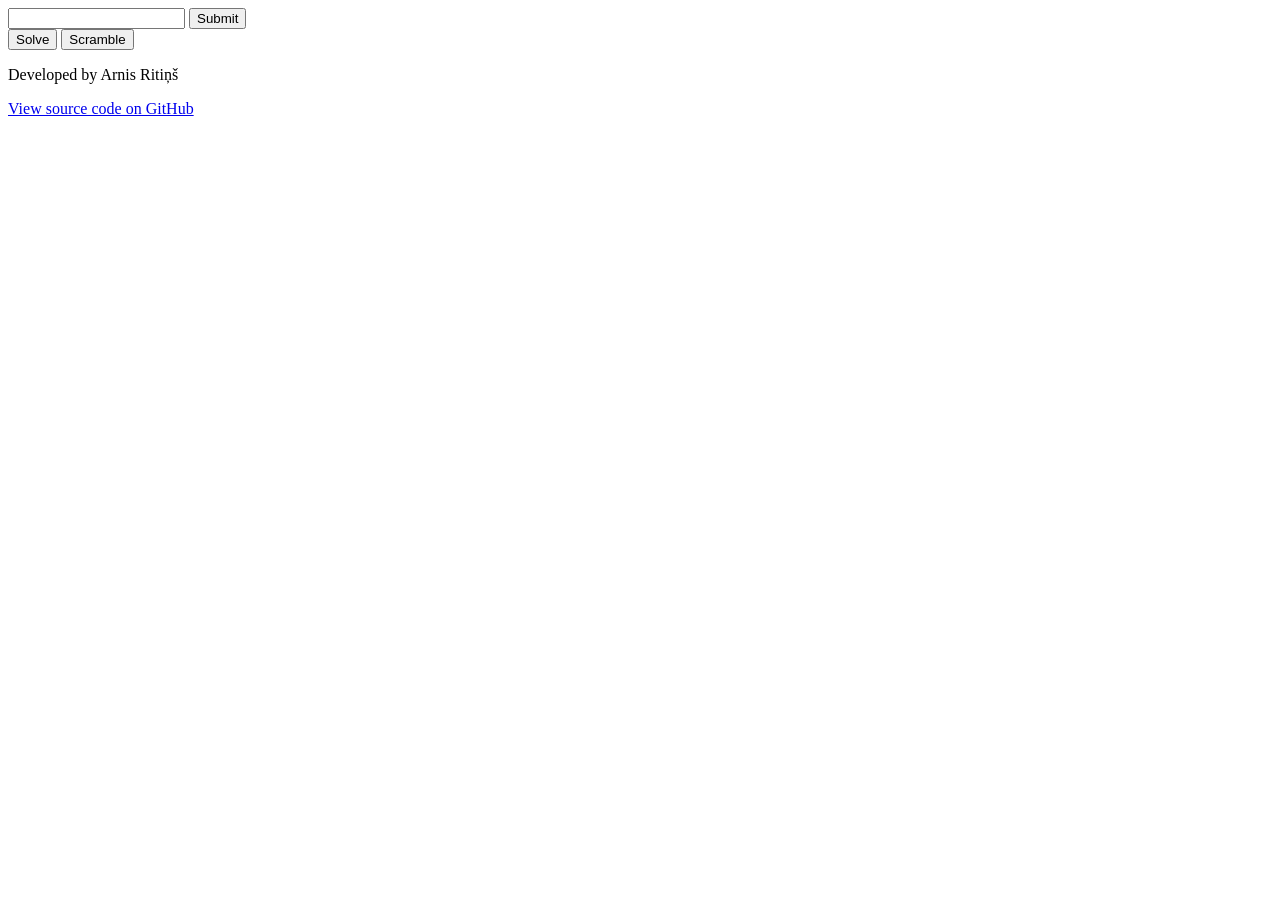
==== 8-Puzzle/index.html @ 9ca88752 "Rename files" ====
<!DOCTYPE html>
<html>
<head>
	<meta charset="utf-8">
	<title>15 Puzzle</title>
	<link rel="stylesheet" href="15-puzzle.css">
</head>
<body>
	<div id="puzzle"></div>
	<div id="text">
		<input id="number" type="text">
		<button id="submit">Submit</button>
	</div>
	<div id="controls">
		<button id="solve">Solve</button>		
		<button id="scramble">Scramble</button>
	</div>
	
	<p>Developed by Arnis Ritiņš</p>
	<p><a href="https://github.com/arnisritins/15-Puzzle">View source code on GitHub</a></p>

	<script src="15-puzzle.js"></script>
</body>
</html>
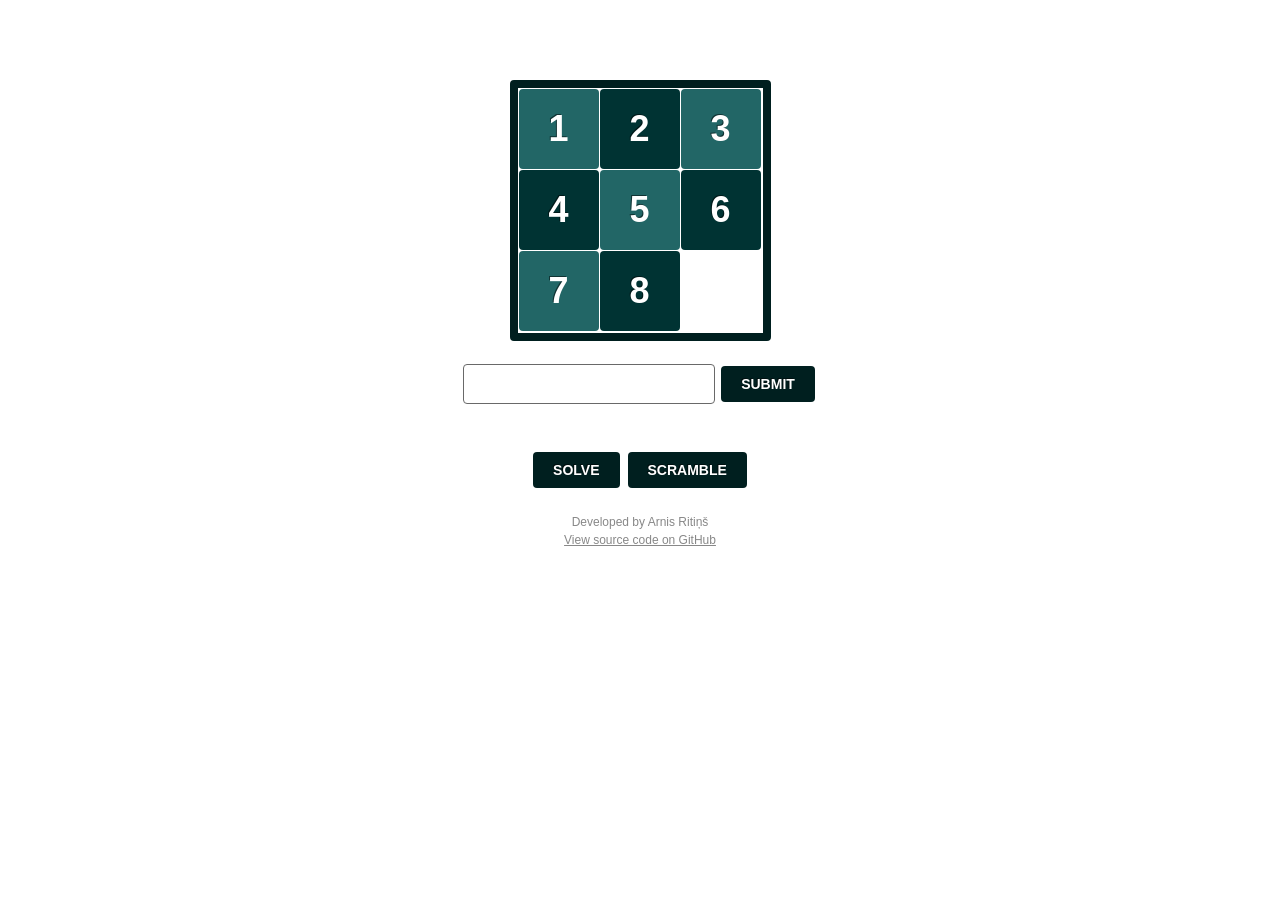
==== commit 9ae45ea9: "Changed game logic" ====
--- a/8-Puzzle/index.html
+++ b/8-Puzzle/index.html
@@ -2,8 +2,8 @@
 <html>
 <head>
 	<meta charset="utf-8">
-	<title>15 Puzzle</title>
-	<link rel="stylesheet" href="15-puzzle.css">
+	<title>8 Puzzle</title>
+	<link rel="stylesheet" href="8-puzzle.css">
 </head>
 <body>
 	<div id="puzzle"></div>
@@ -19,6 +19,6 @@
 	<p>Developed by Arnis Ritiņš</p>
 	<p><a href="https://github.com/arnisritins/15-Puzzle">View source code on GitHub</a></p>
 
-	<script src="15-puzzle.js"></script>
+	<script src="8-puzzle.js"></script>
 </body>
 </html>
--- a/8-Puzzle/8-puzzle.css
+++ b/8-Puzzle/8-puzzle.css
@@ -0,0 +1,77 @@
+::selection {background: transparent;}
+p{margin: 0; font: 12px/150% Arial; text-align: center; color: #888;}
+p a{color: #888;}
+
+#controls{text-align: center;}
+#controls button{
+	cursor: pointer;
+	outline: none;	
+	padding: 10px 20px;
+	margin: 25px 2px;
+	border: 0;
+	border-radius: 4px;
+	background: #001F1F;
+	font: bold 14px Arial;
+	text-align: center;
+	text-transform: uppercase;
+	text-shadow: -1px -1px 0 rgba(0,0,0, 0.5);
+	color: #fff;
+}
+#controls button:hover{background: #003333;}
+
+#text{text-align: center;}
+#text button{
+	cursor: pointer;
+	outline: none;	
+	padding: 10px 20px;
+	margin: 25px 2px;
+	border: 0;
+	border-radius: 4px;
+	background: #001F1F;
+	font: bold 14px Arial;
+	text-align: center;
+	text-transform: uppercase;
+	text-shadow: -1px -1px 0 rgba(0,0,0, 0.5);
+	color: #fff;
+}
+#text button:hover{background: #003333;}
+
+#text input{
+	padding: 10px 20px;
+	border: 1px solid #696969;
+	border-radius:4px;
+	font: bold 16px Arial;
+}
+
+
+#puzzle{
+	position: relative;
+	width: 245px;
+	height: 245px;
+	margin: 0 auto;
+	margin-top: 80px;
+	border: 8px solid #001F1F;
+	border-radius: 4px;
+}
+#puzzle span{
+	position: absolute;
+	display: block;
+	width: 80px;
+	height: 80px;
+	border-radius: 4px;
+}
+#puzzle span.number{
+	cursor: pointer;
+	font: bold 36px/80px Arial;
+	text-align: center;
+	text-shadow: -1px -1px 0 rgba(0,0,0, 0.5);
+	color: #fff;
+}
+#puzzle span.empty{background: transparent;}
+#puzzle span.number.light{background: #226666;}
+#puzzle span.number.dark{background: #003333;}
+
+#puzzle.animate span{
+	-webkit-transition: 0.15s left, 0.15s top;
+ 	transition: 0.15s left, 0.15s top;
+}
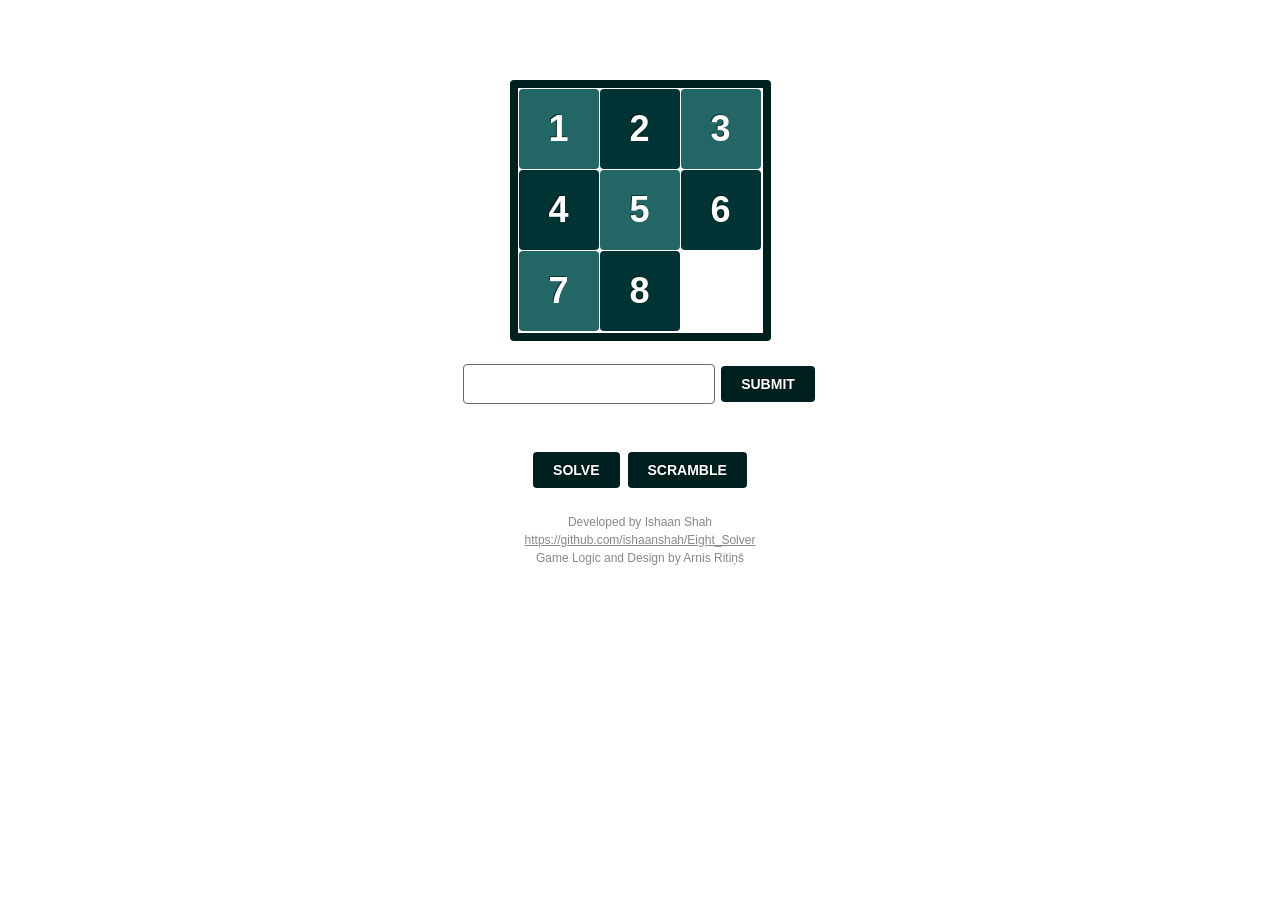
==== commit 9fc95eaa: "Edited game homepage." ====
--- a/8-Puzzle/index.html
+++ b/8-Puzzle/index.html
@@ -16,8 +16,10 @@
 		<button id="scramble">Scramble</button>
 	</div>
 	
-	<p>Developed by Arnis Ritiņš</p>
-	<p><a href="https://github.com/arnisritins/15-Puzzle">View source code on GitHub</a></p>
+	<p>Developed by Ishaan Shah</p>
+	<p><a href="https://github.com/ishaanshah/Eight_Solver">https://github.com/ishaanshah/Eight_Solver</a></p>
+
+	<p>Game Logic and Design by Arnis Ritiņš</p>
 
 	<script src="8-puzzle.js"></script>
 </body>
